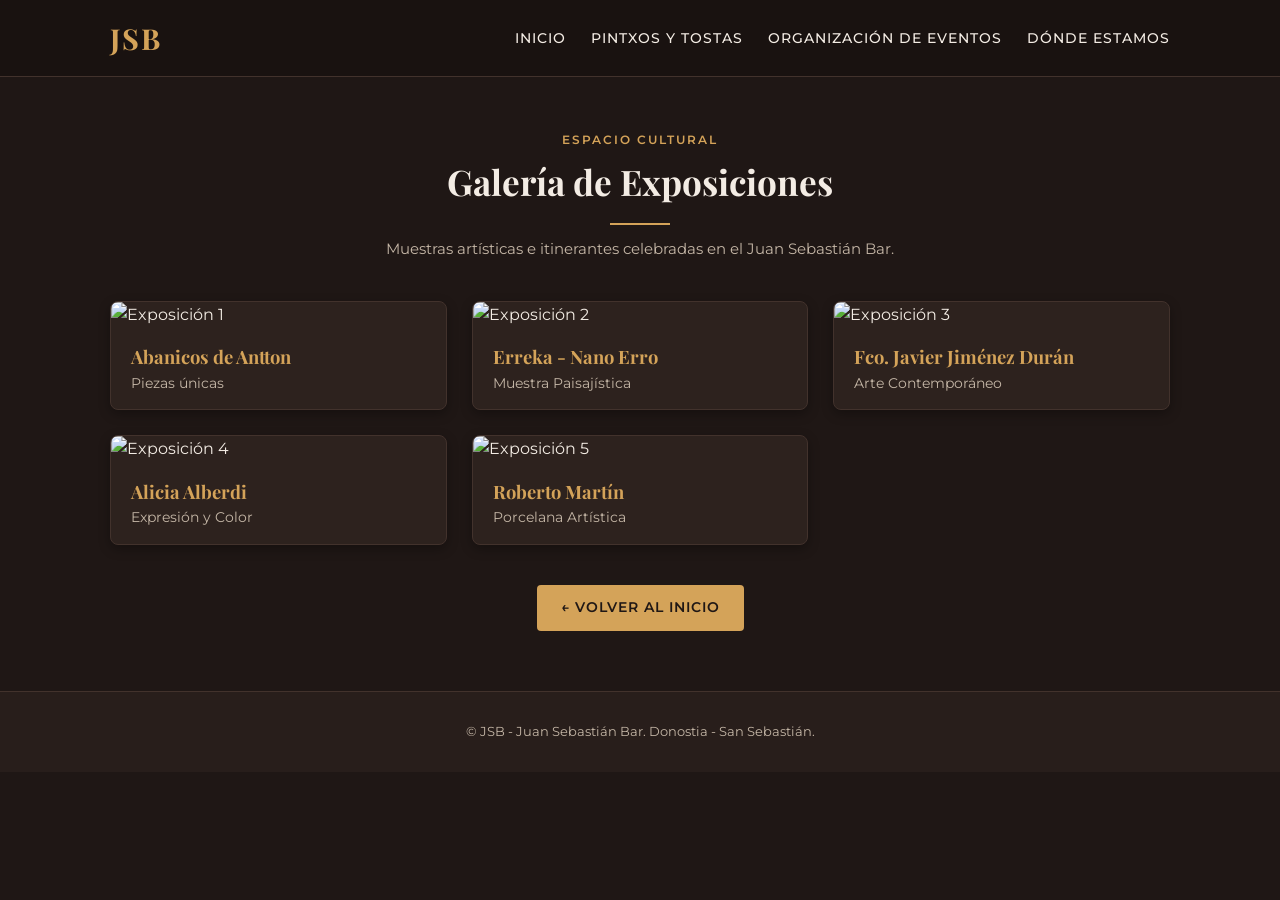
==== Exposiciones.html @ ae6608cb "Add files via upload" ====
<!DOCTYPE html>
<html lang="es">
<head>
    <meta charset="UTF-8">
    <meta name="viewport" content="width=device-width, initial-scale=1.0">
    <title>Galería de Exposiciones - JSB</title>

    <link rel="preconnect" href="https://fonts.googleapis.com">
    <link rel="preconnect" href="https://fonts.gstatic.com" crossorigin>
    <link href="https://fonts.googleapis.com/css2?family=Playfair+Display:ital,wght@0,500;0,700;1,400&family=Montserrat:wght@300;400;500;600&display=swap" rel="stylesheet">

    <link rel="stylesheet" href="Style.css">
</head>
<body>

    <nav>
        <div class="nav-container">
            <a href="index.html#inicio" class="logo">JSB</a>

            <ul class="nav-links">
                <li><a href="index.html#inicio">Inicio</a></li>
                <li><a href="index.html#pintxos">Pintxos y Tostas</a></li>
                <li><a href="index.html#eventos">Organización de eventos</a></li>
                <li><a href="index.html#contacto">Dónde estamos</a></li>
            </ul>
        </div>
    </nav>

    <section class="exhibitions-page fade-in" style="padding-top: 130px; padding-bottom: 60px;">
        <div class="section-title-container">
            <span class="section-subtitle">ESPACIO CULTURAL</span>
            <h2>Galería de Exposiciones</h2>
            <div class="gold-line center"></div>
            <p class="section-desc">
                Muestras artísticas e itinerantes celebradas en el Juan Sebastián Bar.
            </p>
        </div>

        <div class="gallery-grid">
            <div class="gallery-card">
                <img src="imagenes2/abanicos de antton.jpg" alt="Exposición 1">
                <div class="gallery-info">
                    <h3>Abanicos de Antton</h3>
                    <p>Piezas únicas</p>
                </div>
            </div>

            <div class="gallery-card">
                <img src="imagenes2/diego.jpg" alt="Exposición 2">
                <div class="gallery-info">
                    <h3>Erreka - Nano Erro</h3>
                    <p>Muestra Paisajística</p>
                </div>
            </div>

            <div class="gallery-card">
                <img src="imagenes2/unnamed (1).jpg" alt="Exposición 3">
                <div class="gallery-info">
                    <h3>Fco. Javier Jiménez Durán</h3>
                    <p>Arte Contemporáneo</p>
                </div>
            </div>

            <div class="gallery-card">
                <img src="imagenes2/unnamed (10).jpg" alt="Exposición 4">
                <div class="gallery-info">
                    <h3>Alicia Alberdi</h3>
                    <p>Expresión y Color</p>
                </div>
            </div>

            <div class="gallery-card">
                <img src="imagenes/exposiciones.html" alt="Exposición 5">
                <div class="gallery-info">
                    <h3>Roberto Martín</h3>
                    <p>Porcelana Artística</p>
                </div>
            </div>
        </div>

        <div style="text-align: center; margin-top: 40px;">
            <a href="index.html" class="btn-gold">← VOLVER AL INICIO</a>
        </div>
    </section>

    <footer>
        &copy; JSB - Juan Sebastián Bar. Donostia - San Sebastián.
    </footer>

    <script src="script.js"></script>
</body>
</html>
---- Style.css ----
:root {
    --bg-main: #1f1715;
    --bg-section: #281e1b;
    --card-bg: #2d221e;
    --text-light: #f3ece4;
    --text-muted: #c4b6a6;
    --gold-accent: #d4a359;
    --gold-hover: #e5b86e;
    --border-color: #42322c;
    --font-heading: 'Playfair Display', serif;
    --font-body: 'Montserrat', sans-serif;
}

* {
    box-sizing: border-box;
    margin: 0;
    padding: 0;
}

body {
    background-color: var(--bg-main);
    color: var(--text-light);
    font-family: var(--font-body);
    line-height: 1.6;
}

/* NAVEGACIÓN EN MADERA OSCURA */
nav {
    position: fixed;
    top: 0;
    left: 0;
    width: 100%;
    background-color: rgba(26, 18, 16, 0.95);
    backdrop-filter: blur(8px);
    border-bottom: 1px solid var(--border-color);
    z-index: 1000;
}

.nav-container {
    max-width: 1100px;
    margin: 0 auto;
    display: flex;
    justify-content: space-between;
    align-items: center;
    padding: 15px 20px;
}

.logo {
    font-family: var(--font-heading);
    font-size: 1.8rem;
    font-weight: 700;
    color: var(--gold-accent);
    text-decoration: none;
    letter-spacing: 2px;
}

.nav-links {
    display: flex;
    list-style: none;
    gap: 25px;
}

.nav-links a {
    text-decoration: none;
    color: var(--text-light);
    font-size: 0.88rem;
    font-weight: 500;
    text-transform: uppercase;
    letter-spacing: 1px;
    transition: color 0.3s ease;
}

.nav-links a:hover {
    color: var(--gold-accent);
}

/* HERO BANNER */
.hero-banner {
    height: 80vh;
    min-height: 500px;
    display: flex;
    align-items: center;
    justify-content: center;
    text-align: center;
    padding: 0 20px;
}

.hero-box {
    color: #ffffff;
    max-width: 700px;
}

.hero-tag {
    font-size: 0.85rem;
    letter-spacing: 3px;
    text-transform: uppercase;
    color: var(--gold-accent);
    display: block;
    margin-bottom: 10px;
}

.hero-box h1 {
    font-family: var(--font-heading);
    font-size: 3.2rem;
    margin-bottom: 15px;
    font-weight: 700;
    color: var(--text-light);
}

.hero-subtitle {
    font-size: 1.1rem;
    font-weight: 300;
    letter-spacing: 1px;
    color: var(--text-muted);
}

/* SECCIONES GENERALES */
section {
    max-width: 1100px;
    margin: 0 auto;
    padding: 70px 20px;
}

.section-title-container {
    text-align: center;
    margin-bottom: 40px;
}

.section-subtitle {
    font-size: 0.75rem;
    letter-spacing: 2px;
    text-transform: uppercase;
    color: var(--gold-accent);
    font-weight: 600;
    display: block;
}

.section-title-container h2 {
    font-family: var(--font-heading);
    font-size: 2.2rem;
    margin-top: 5px;
    color: var(--text-light);
}

.gold-line {
    width: 60px;
    height: 2px;
    background-color: var(--gold-accent);
    margin: 12px 0;
}

.gold-line.center {
    margin: 12px auto;
}

.section-desc {
    max-width: 700px;
    margin: 0 auto;
    color: var(--text-muted);
    font-size: 0.95rem;
}

/* HISTORIA */
.history-grid {
    display: grid;
    grid-template-columns: 1fr 1fr;
    gap: 40px;
    align-items: center;
}

.history-image img {
    width: 100%;
    border-radius: 8px;
    box-shadow: 0 10px 25px rgba(0,0,0,0.5);
    border: 1px solid var(--border-color);
}

.history-text p {
    color: var(--text-muted);
    margin-bottom: 15px;
    font-size: 0.95rem;
}

/* CARRUSEL EXCLUSIVO DE TOSTAS */
.tostas-carousel-container {
    position: relative !important;
    width: 100%;
    max-width: 1100px;
    margin: 0 auto 20px auto;
}

.tostas-track-container {
    overflow: hidden;
    width: 100%;
    border-radius: 8px;
}

.tostas-track {
    display: flex;
    gap: 20px;
    transition: transform 0.4s ease-in-out;
}

/* TARJETAS */
.tosta-card {
    flex: 0 0 calc(33.333% - 14px);
    background: var(--card-bg);
    border-radius: 8px;
    overflow: hidden;
    border: 1px solid var(--border-color);
    box-shadow: 0 4px 12px rgba(0,0,0,0.3);
}

.tosta-card .img-wrapper {
    width: 100%;
    height: 200px;
}

.tosta-card .img-wrapper img {
    width: 100%;
    height: 100%;
    object-fit: cover;
}

.tosta-card h4 {
    font-family: var(--font-heading);
    font-size: 1rem;
    padding: 15px 10px;
    color: var(--text-light);
    text-align: center;
}

/* FLECHAS ANCLADAS EXCLUSIVAMENTE A LAS TOSTAS */
.tostas-arrow {
    position: absolute;
    top: 50%;
    transform: translateY(-50%);
    background: rgba(26, 18, 16, 0.9);
    border: 1px solid var(--gold-accent);
    color: var(--gold-accent);
    width: 44px;
    height: 44px;
    border-radius: 50%;
    cursor: pointer;
    font-size: 1.2rem;
    z-index: 10;
    display: flex;
    align-items: center;
    justify-content: center;
    transition: all 0.3s ease;
}

.tostas-arrow:hover {
    background: var(--gold-accent);
    color: #1f1715;
}

.prev-tosta {
    left: -18px;
}

.next-tosta {
    right: -18px;
}

/* PUNTOS INDICADORES ABAJO */
.carousel-dots {
    display: flex;
    justify-content: center;
    gap: 8px;
    margin-top: 15px;
    margin-bottom: 50px;
}

.dot {
    width: 10px;
    height: 10px;
    background-color: var(--border-color);
    border-radius: 50%;
    cursor: pointer;
    transition: background-color 0.3s ease, transform 0.3s ease;
}

.dot.active {
    background-color: var(--gold-accent);
    transform: scale(1.25);
}

/* RESPONSIVE MÓVIL */
@media (max-width: 768px) {
    .tosta-card {
        flex: 0 0 100%;
    }
    .prev-tosta { left: 5px; }
    .next-tosta { right: 5px; }
}

/* CARTA MENÚ */
.menu-container {
    background: var(--card-bg);
    border-radius: 8px;
    padding: 40px;
    border: 1px solid var(--border-color);
    box-shadow: 0 8px 24px rgba(0,0,0,0.4);
}

.menu-header {
    text-align: center;
    margin-bottom: 30px;
}

.menu-header h3 {
    font-family: var(--font-heading);
    font-size: 1.8rem;
    letter-spacing: 2px;
    color: var(--gold-accent);
}

.terrace-note {
    font-size: 0.8rem;
    color: var(--text-muted);
    font-style: italic;
    margin-top: 4px;
}

.menu-category {
    margin-top: 30px;
}

.menu-category h4 {
    font-family: var(--font-heading);
    font-size: 1.25rem;
    color: var(--gold-accent);
    margin-bottom: 15px;
    border-bottom: 1px solid var(--border-color);
    padding-bottom: 6px;
    display: flex;
    align-items: center;
    gap: 10px;
}

.menu-grid {
    display: grid;
    grid-template-columns: 1fr;
    gap: 14px;
}

.menu-item {
    display: flex;
    align-items: baseline;
    font-size: 0.95rem;
}

.menu-item .item-name i {
    color: var(--gold-accent);
    margin-right: 8px;
    font-size: 0.85rem;
    width: 16px;
    text-align: center;
}

.item-dots {
    flex-grow: 1;
    border-bottom: 1px dotted #5e473f;
    margin: 0 12px;
}

.item-price {
    font-weight: 600;
    color: var(--gold-accent);
}

/* IDIOMAS */
.language-links {
    margin-top: 40px;
    padding-top: 25px;
    border-top: 1px dashed var(--border-color);
    text-align: center;
}

.lang-title {
    display: block;
    font-size: 0.88rem;
    color: var(--text-muted);
    margin-bottom: 12px;
}

.lang-buttons {
    display: flex;
    justify-content: center;
    gap: 15px;
    flex-wrap: wrap;
}

.lang-btn {
    display: inline-block;
    padding: 10px 18px;
    background-color: var(--bg-main);
    border: 1px solid var(--border-color);
    color: var(--text-light);
    border-radius: 4px;
    text-decoration: none;
    font-size: 0.85rem;
    font-weight: 500;
    transition: all 0.3s ease;
}

.lang-btn:hover {
    border-color: var(--gold-accent);
    color: var(--gold-accent);
}

/* GALERÍA DE EXPOSICIONES ORIGINAL (EN MISA DE CUADRÍCULA) */
.gallery-grid {
    display: grid;
    grid-template-columns: repeat(auto-fill, minmax(280px, 1fr));
    gap: 25px;
}

.gallery-card {
    background: var(--card-bg);
    border-radius: 8px;
    overflow: hidden;
    border: 1px solid var(--border-color);
    box-shadow: 0 4px 12px rgba(0,0,0,0.3);
}

.gallery-card img {
    width: 100%;
    height: 220px;
    object-fit: cover;
}

.gallery-info {
    padding: 15px 20px;
}

.gallery-info h3 {
    font-family: var(--font-heading);
    font-size: 1.15rem;
    color: var(--gold-accent);
}

.gallery-info p {
    font-size: 0.88rem;
    color: var(--text-muted);
}

/* BOTÓN DORADO */
.btn-gold {
    display: inline-block;
    background-color: var(--gold-accent);
    color: #1f1715;
    padding: 12px 24px;
    border-radius: 4px;
    text-decoration: none;
    font-size: 0.85rem;
    font-weight: 600;
    letter-spacing: 1px;
    transition: background-color 0.3s ease;
}

.btn-gold:hover {
    background-color: var(--gold-hover);
}

.events-actions {
    text-align: center;
    margin-top: 30px;
}

/* CONTACTO */
.contact-container-video {
    display: grid;
    grid-template-columns: 1fr 1fr;
    gap: 30px;
    align-items: start;
}

.contact-card-box {
    background: var(--card-bg);
    border-radius: 8px;
    padding: 30px;
    border: 1px solid var(--border-color);
    box-shadow: 0 4px 12px rgba(0,0,0,0.3);
}

.info-item p {
    font-size: 0.9rem;
    color: var(--text-muted);
    margin-top: 3px;
}

.info-item strong {
    color: var(--gold-accent);
    font-size: 0.95rem;
}

/* FOOTER */
footer {
    text-align: center;
    padding: 30px 20px;
    background-color: var(--bg-section);
    border-top: 1px solid var(--border-color);
    font-size: 0.8rem;
    color: var(--text-muted);
}

/* RESPONSIVE MÓVIL */
@media (max-width: 768px) {
    .nav-links {
        display: none;
    }
    .history-grid, .contact-container-video {
        grid-template-columns: 1fr;
    }
    .hero-box h1 {
        font-size: 2.2rem;
    }
    .menu-container {
        padding: 20px;
    }
}
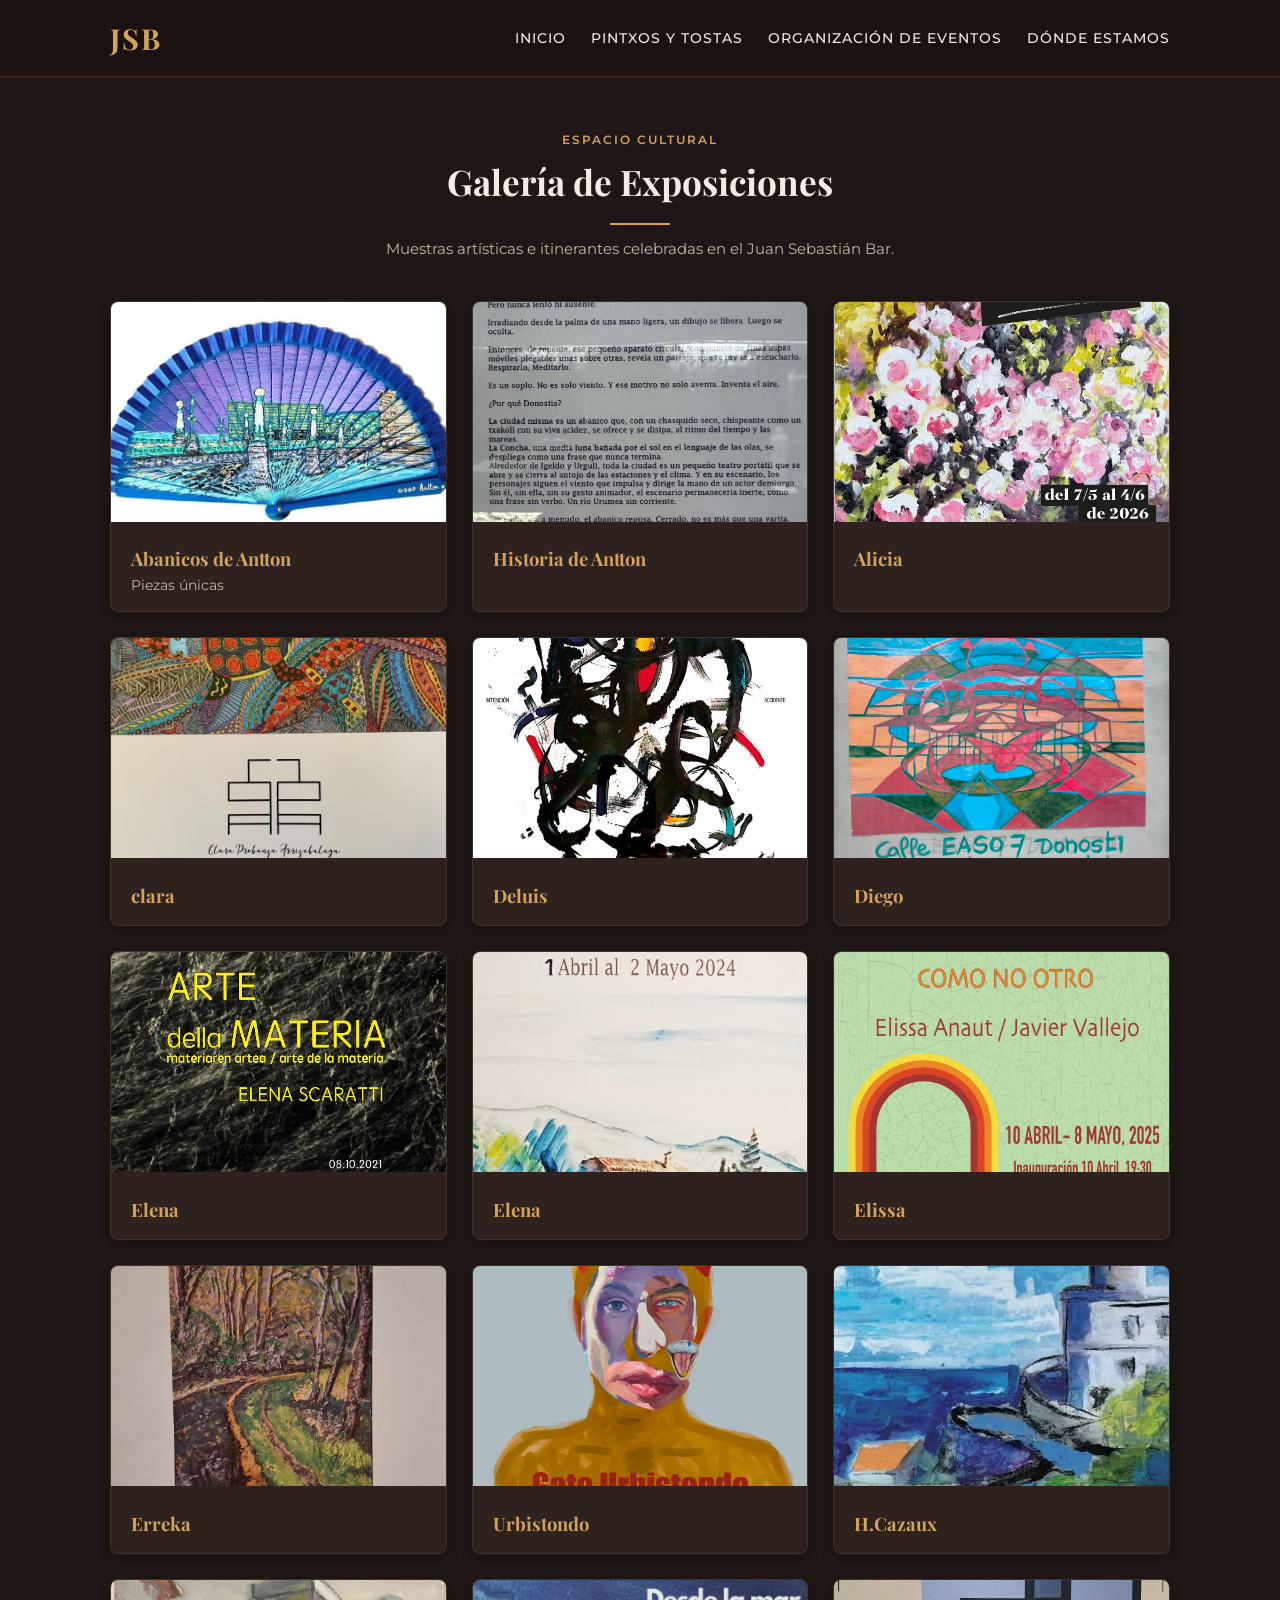
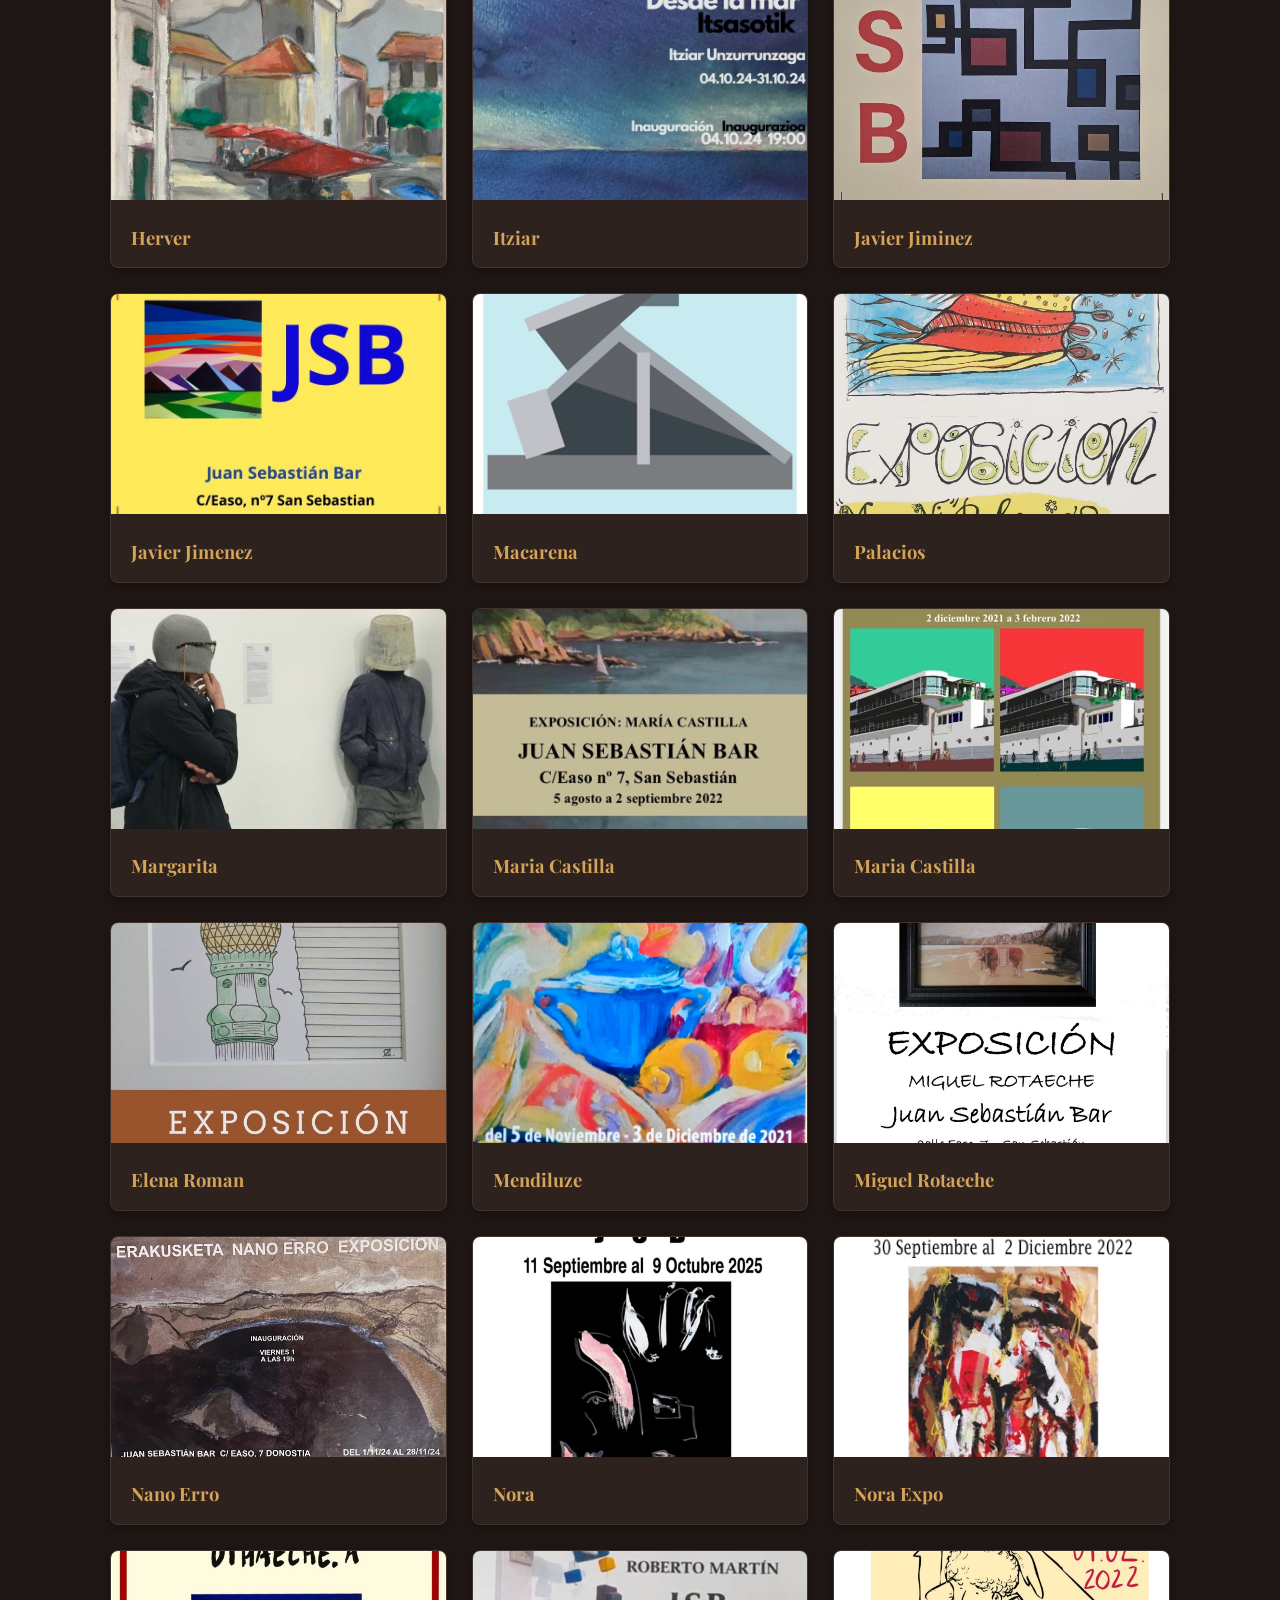
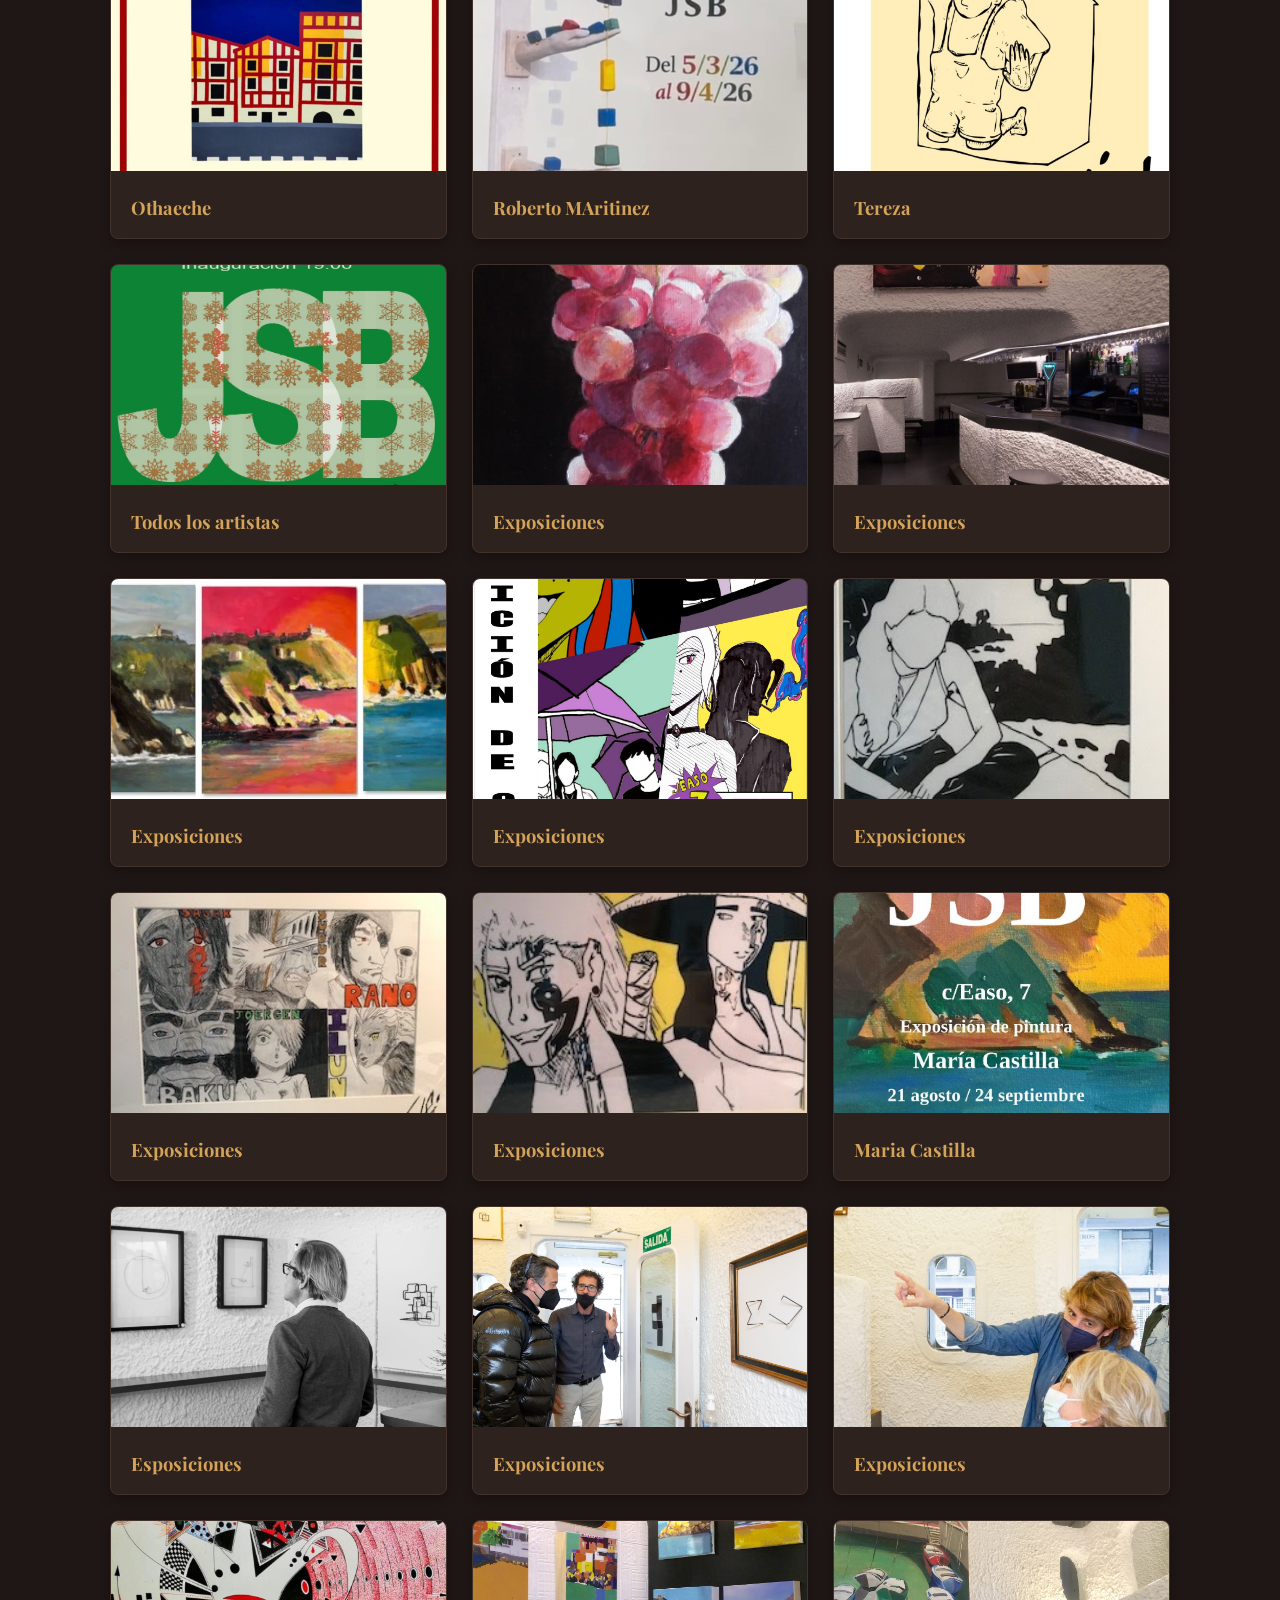
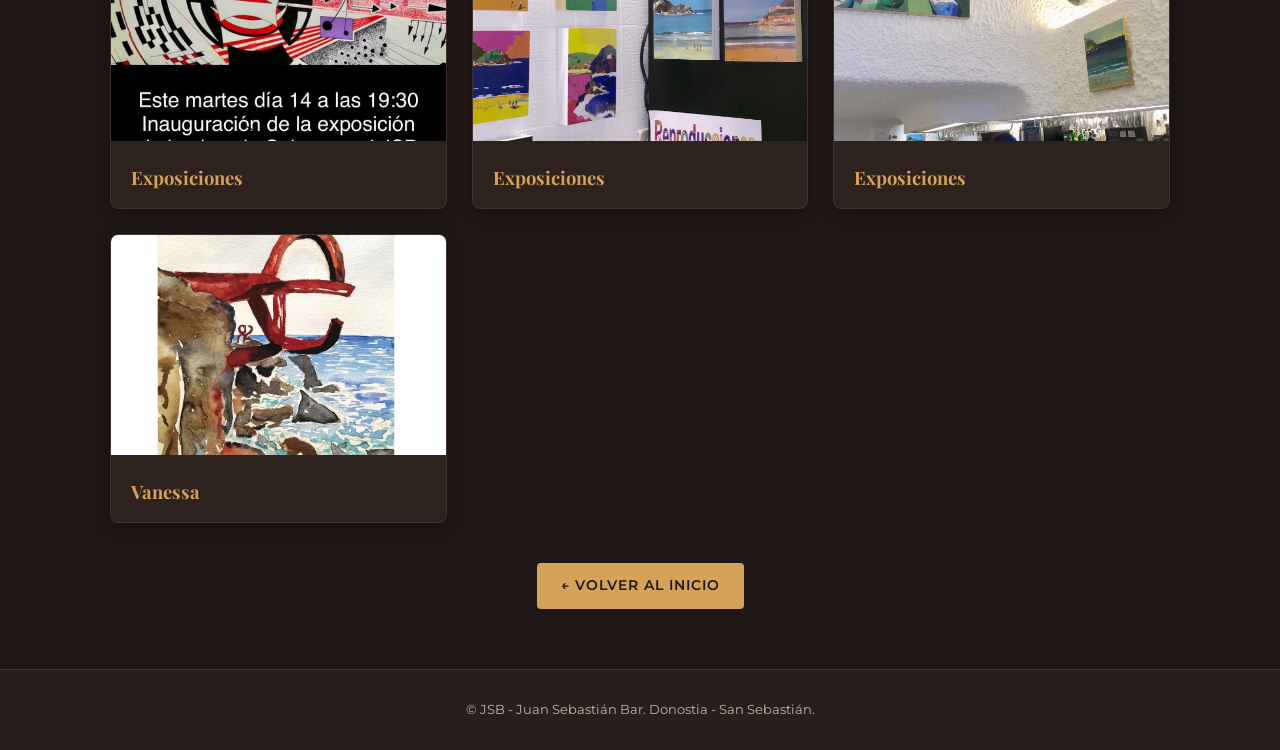
==== commit 0b6d9f2b: "Add files via upload" ====
--- a/Exposiciones.html
+++ b/Exposiciones.html
@@ -46,38 +46,273 @@
             </div>
 
             <div class="gallery-card">
-                <img src="imagenes2/diego.jpg" alt="Exposición 2">
-                <div class="gallery-info">
-                    <h3>Erreka - Nano Erro</h3>
-                    <p>Muestra Paisajística</p>
-                </div>
-            </div>
-
-            <div class="gallery-card">
-                <img src="imagenes2/unnamed (1).jpg" alt="Exposición 3">
-                <div class="gallery-info">
-                    <h3>Fco. Javier Jiménez Durán</h3>
-                    <p>Arte Contemporáneo</p>
-                </div>
-            </div>
-
-            <div class="gallery-card">
-                <img src="imagenes2/unnamed (10).jpg" alt="Exposición 4">
-                <div class="gallery-info">
-                    <h3>Alicia Alberdi</h3>
-                    <p>Expresión y Color</p>
-                </div>
-            </div>
-
-            <div class="gallery-card">
-                <img src="imagenes/exposiciones.html" alt="Exposición 5">
-                <div class="gallery-info">
-                    <h3>Roberto Martín</h3>
-                    <p>Porcelana Artística</p>
-                </div>
-            </div>
+                <img src="imagenes2/abanicoss.jpg" alt="Exposición 2">
+                <div class="gallery-info">
+                    <h3>Historia de Antton</h3>
+                </div>
+            </div>
+ <div class="gallery-card">
+                <img src="imagenes2/alicia.jpg" alt="Exposición 2">
+                <div class="gallery-info">
+                    <h3>Alicia</h3>
+                </div>
+ </div>
+ <div class="gallery-card">
+                <img src="imagenes2/clara.jpg" alt="Exposición 2">
+                <div class="gallery-info">
+                    <h3>clara</h3>      
+                </div>
+            </div>
+            <div class="gallery-card">
+                <img src="imagenes2/deluis.jpg" alt="deluis">
+                <div class="gallery-info">
+                    <h3>Deluis</h3>
+                </div>
+            </div>
+
+            <div class="gallery-card">
+                <img src="imagenes2/diego.jpg" alt="Exposición 4">
+                <div class="gallery-info">
+                    <h3>Diego</h3>
+                    
+                </div>
+            </div>
+            <div class="gallery-card">
+                <img src="imagenes2/elena.jpg" alt="Exposición 4">
+                <div class="gallery-info">
+                    <h3>Elena</h3>
+                    
+                </div>
+            </div><div class="gallery-card">
+                <img src="imagenes2/elena2.jpg" alt="Exposición 4">
+                <div class="gallery-info">
+                    <h3>Elena</h3>
+                    
+                </div>
+            </div><div class="gallery-card">
+                <img src="imagenes2/elissa.jpg" alt="Exposición 4">
+                <div class="gallery-info">
+                    <h3>Elissa</h3>
+                    
+                </div>
+            </div><div class="gallery-card">
+                <img src="imagenes2/erreka.jpg" alt="Exposición 4">
+                <div class="gallery-info">
+                    <h3>Erreka</h3>
+                    
+                </div>
+            </div><div class="gallery-card">
+                <img src="imagenes2/gato urbistondo.jpg" alt="Exposición 4">
+                <div class="gallery-info">
+                    <h3>Urbistondo</h3>
+                    
+                </div>
+            </div><div class="gallery-card">
+                <img src="imagenes2/h.cazaux.jpg" alt="Exposición 4">
+                <div class="gallery-info">
+                    <h3>H.Cazaux</h3>
+                    
+                </div>
+            </div><div class="gallery-card">
+                <img src="imagenes2/herver.jpg" alt="Exposición 4">
+                <div class="gallery-info">
+                    <h3>Herver</h3>
+                    
+                </div>
+            </div><div class="gallery-card">
+                <img src="imagenes2/itziar.jpg" alt="Exposición 4">
+                <div class="gallery-info">
+                    <h3>Itziar</h3>
+                    
+                </div>
+            </div><div class="gallery-card">
+                <img src="imagenes2/javier jimenez.jpg" alt="Exposición 4">
+                <div class="gallery-info">
+                    <h3>Javier Jiminez</h3>
+                    
+                </div>
+            </div><div class="gallery-card">
+                <img src="imagenes2/javier jimenez2.jpg" alt="Exposición 4">
+                <div class="gallery-info">
+                    <h3>Javier Jimenez</h3>
+                    
+                </div>
+            </div><div class="gallery-card">
+                <img src="imagenes2/macarena.jpg" alt="Exposición 4">
+                <div class="gallery-info">
+                    <h3>Macarena</h3>
+                    
+                </div>
+            </div><div class="gallery-card">
+                <img src="imagenes2/mar ni palacios.jpg" alt="Exposición 4">
+                <div class="gallery-info">
+                    <h3>Palacios</h3>
+                    
+                </div>
+            </div><div class="gallery-card">
+                <img src="imagenes2/marga.jpg" alt="Exposición 4">
+                <div class="gallery-info">
+                    <h3>Margarita</h3>
+                    
+                </div>
+            </div><div class="gallery-card">
+                <img src="imagenes2/maria castilla.jpg" alt="Exposición 4">
+                <div class="gallery-info">
+                    <h3>Maria Castilla</h3>
+                    
+                </div>
+            </div><div class="gallery-card">
+                <img src="imagenes2/maria castilla3.jpg" alt="Exposición 4">
+                <div class="gallery-info">
+                    <h3>Maria Castilla</h3>  
+                </div>
+            </div>
+            <div class="gallery-card">
+                <img src="imagenes2/elena roman.jpg" alt="Exposición 5">
+                <div class="gallery-info">
+                    <h3>Elena Roman</h3>
+                </div>
+            </div>
+<div class="gallery-card">
+                <img src="imagenes2/Mendiluze.jpg" alt="Exposición 4">
+                <div class="gallery-info">
+                    <h3>Mendiluze</h3>
+                    
+                </div>
+            </div>
+            <div class="gallery-card">
+                <img src="imagenes2/miguel rotaeche.jpg" alt="Exposición 4">
+                <div class="gallery-info">
+                    <h3>Miguel Rotaeche</h3>
+                    
+                </div>
+            </div><div class="gallery-card">
+                <img src="imagenes2/nano erro.jpg" alt="Exposición 4">
+                <div class="gallery-info">
+                    <h3>Nano Erro</h3>
+                    
+                </div>
+            </div><div class="gallery-card">
+                <img src="imagenes2/nora.jpg" alt="Exposición 4">
+                <div class="gallery-info">
+                    <h3>Nora</h3>
+                    
+                </div>
+            </div><div class="gallery-card">
+                <img src="imagenes2/nora2.jpg" alt="Exposición 4">
+                <div class="gallery-info">
+                    <h3>Nora Expo</h3>
+                    
+                </div>
+            </div><div class="gallery-card">
+                <img src="imagenes2/othaeche.jpg" alt="Exposición 4">
+                <div class="gallery-info">
+                    <h3>Othaeche</h3>
+                    
+                </div>
+            </div><div class="gallery-card">
+                <img src="imagenes2/roberto martinez.jpg" alt="Exposición 4">
+                <div class="gallery-info">
+                    <h3>Roberto MAritinez</h3>
+                    
+                </div>
+            </div><div class="gallery-card">
+                <img src="imagenes2/tereza.jpg" alt="Exposición 4">
+                <div class="gallery-info">
+                    <h3>Tereza</h3>
+                    
+                </div>
+            </div><div class="gallery-card">
+                <img src="imagenes2/todos.jpg" alt="Exposición 4">
+                <div class="gallery-info">
+                    <h3>Todos los artistas</h3>
+                    
+                </div>
+            </div><div class="gallery-card">
+                <img src="imagenes2/unnamed (21).jpg" alt="Exposición 4">
+                <div class="gallery-info">
+                    <h3>Exposiciones</h3>
+                    
+                </div>
+            </div><div class="gallery-card">
+                <img src="imagenes2/unnamed (24).jpg" alt="Exposición 4">
+                <div class="gallery-info">
+                    <h3>Exposiciones</h3>
+                    
+                </div>
+            </div><div class="gallery-card">
+                <img src="imagenes2/unnamed (27).jpg" alt="Exposición 4">
+                <div class="gallery-info">
+                    <h3>Exposiciones</h3>
+                    
+                </div>
+            </div><div class="gallery-card">
+                <img src="imagenes2/unnamed (28).jpg" alt="Exposición 4">
+                <div class="gallery-info">
+                    <h3>Exposiciones</h3>
+                    
+                </div>
+            </div><div class="gallery-card">
+                <img src="imagenes2/unnamed (29).jpg" alt="Exposición 4">
+                <div class="gallery-info">
+                    <h3>Exposiciones</h3>
+                    
+                </div>
+            </div><div class="gallery-card">
+                <img src="imagenes2/unnamed (30).jpg" alt="Exposición 4">
+                <div class="gallery-info">
+                    <h3>Exposiciones</h3>
+                </div>
+
+             </div><div class="gallery-card">
+                <img src="imagenes2/unnamed (31).jpg" alt="Exposición 4">
+                <div class="gallery-info">
+                    <h3>Exposiciones</h3>
+                </div>
+                
+            </div><div class="gallery-card">
+                <img src="imagenes2/maria castilla4.jpg" alt="Exposición 4">
+                <div class="gallery-info">
+                    <h3>Maria Castilla</h3>
+                </div> 
+                 </div><div class="gallery-card">
+                <img src="imagenes2/unnamed (37).jpg" alt="Exposición 4">
+                <div class="gallery-info">
+                    <h3>Esposiciones</h3>
+                </div> 
+                 </div><div class="gallery-card">
+                <img src="imagenes2/unnamed (38).jpg" alt="Exposición 4">
+                <div class="gallery-info">
+                    <h3>Exposiciones</h3>
+                </div> 
+                 </div><div class="gallery-card">
+                <img src="imagenes2/unnamed (39).jpg" alt="Exposición 4">
+                <div class="gallery-info">
+                    <h3>Exposiciones</h3>
+                </div> 
+                 </div><div class="gallery-card">
+                <img src="imagenes2/unnamed (44).jpg" alt="Exposición 4">
+                <div class="gallery-info">
+                    <h3>Exposiciones</h3>
+                </div> 
+            
+            </div><div class="gallery-card">
+                <img src="imagenes2/unnamed (35).jpg" alt="Exposición 4">
+                <div class="gallery-info">
+                    <h3>Exposiciones</h3>
+                </div>
+            </div><div class="gallery-card">
+                <img src="imagenes2/unnamed (36).jpg" alt="Exposición 4">
+                <div class="gallery-info">
+                    <h3>Exposiciones</h3>
+                </div>
+                 </div><div class="gallery-card">
+                <img src="imagenes2/vanessa.jpg" alt="Exposición 4">
+                <div class="gallery-info">
+                    <h3>Vanessa</h3>
+                </div> 
         </div>
-
+    </div>
         <div style="text-align: center; margin-top: 40px;">
             <a href="index.html" class="btn-gold">← VOLVER AL INICIO</a>
         </div>
@@ -88,5 +323,10 @@
     </footer>
 
     <script src="script.js"></script>
+    <!-- VENTANA MODAL PARA VER LA IMAGEN EN GRANDE -->
+<div id="imageModal" class="modal-overlay">
+    <span class="modal-close">&times;</span>
+    <img class="modal-content" id="modalImg" alt="Imagen ampliada">
+</div>
 </body>
 </html>
--- a/Style.css
+++ b/Style.css
@@ -74,6 +74,16 @@
     color: var(--gold-accent);
 }
 
+/* BOTÓN MENÚ MÓVIL (HAMBURGUESA) */
+.nav-toggle {
+    display: none;
+    background: none;
+    border: none;
+    color: var(--gold-accent);
+    font-size: 1.6rem;
+    cursor: pointer;
+}
+
 /* HERO BANNER */
 .hero-banner {
     height: 80vh;
@@ -284,15 +294,6 @@
 .dot.active {
     background-color: var(--gold-accent);
     transform: scale(1.25);
-}
-
-/* RESPONSIVE MÓVIL */
-@media (max-width: 768px) {
-    .tosta-card {
-        flex: 0 0 100%;
-    }
-    .prev-tosta { left: 5px; }
-    .next-tosta { right: 5px; }
 }
 
 /* CARTA MENÚ */
@@ -410,7 +411,7 @@
     color: var(--gold-accent);
 }
 
-/* GALERÍA DE EXPOSICIONES ORIGINAL (EN MISA DE CUADRÍCULA) */
+/* GALERÍA DE EXPOSICIONES Y FIESTAS */
 .gallery-grid {
     display: grid;
     grid-template-columns: repeat(auto-fill, minmax(280px, 1fr));
@@ -429,6 +430,12 @@
     width: 100%;
     height: 220px;
     object-fit: cover;
+    cursor: pointer;
+    transition: transform 0.3s ease;
+}
+
+.gallery-card img:hover {
+    transform: scale(1.03);
 }
 
 .gallery-info {
@@ -444,6 +451,52 @@
 .gallery-info p {
     font-size: 0.88rem;
     color: var(--text-muted);
+}
+
+/* MODAL / LIGHTBOX (AMPLIAR IMÁGENES) */
+.modal-overlay {
+    display: none;
+    position: fixed;
+    z-index: 2000;
+    top: 0;
+    left: 0;
+    width: 100%;
+    height: 100%;
+    background-color: rgba(26, 18, 16, 0.94);
+    backdrop-filter: blur(5px);
+    justify-content: center;
+    align-items: center;
+    padding: 20px;
+}
+
+.modal-content {
+    max-width: 90%;
+    max-height: 85vh;
+    object-fit: contain;
+    border-radius: 6px;
+    border: 1px solid var(--gold-accent);
+    box-shadow: 0 8px 30px rgba(0,0,0,0.8);
+    animation: zoomIn 0.3s ease;
+}
+
+.modal-close {
+    position: absolute;
+    top: 20px;
+    right: 30px;
+    color: var(--gold-accent);
+    font-size: 2.5rem;
+    font-weight: bold;
+    cursor: pointer;
+    transition: color 0.3s ease;
+}
+
+.modal-close:hover {
+    color: var(--text-light);
+}
+
+@keyframes zoomIn {
+    from { transform: scale(0.9); opacity: 0; }
+    to { transform: scale(1); opacity: 1; }
 }
 
 /* BOTÓN DORADO */
@@ -508,15 +561,43 @@
 
 /* RESPONSIVE MÓVIL */
 @media (max-width: 768px) {
+    .nav-toggle {
+        display: block;
+    }
+
     .nav-links {
         display: none;
+        flex-direction: column;
+        position: absolute;
+        top: 100%;
+        left: 0;
+        width: 100%;
+        background-color: rgba(26, 18, 16, 0.98);
+        padding: 20px 0;
+        text-align: center;
+        border-bottom: 1px solid var(--border-color);
+        gap: 15px;
     }
+
+    .nav-links.active {
+        display: flex;
+    }
+
+    .tosta-card {
+        flex: 0 0 100%;
+    }
+
+    .prev-tosta { left: 5px; }
+    .next-tosta { right: 5px; }
+
     .history-grid, .contact-container-video {
         grid-template-columns: 1fr;
     }
+
     .hero-box h1 {
         font-size: 2.2rem;
     }
+
     .menu-container {
         padding: 20px;
     }
